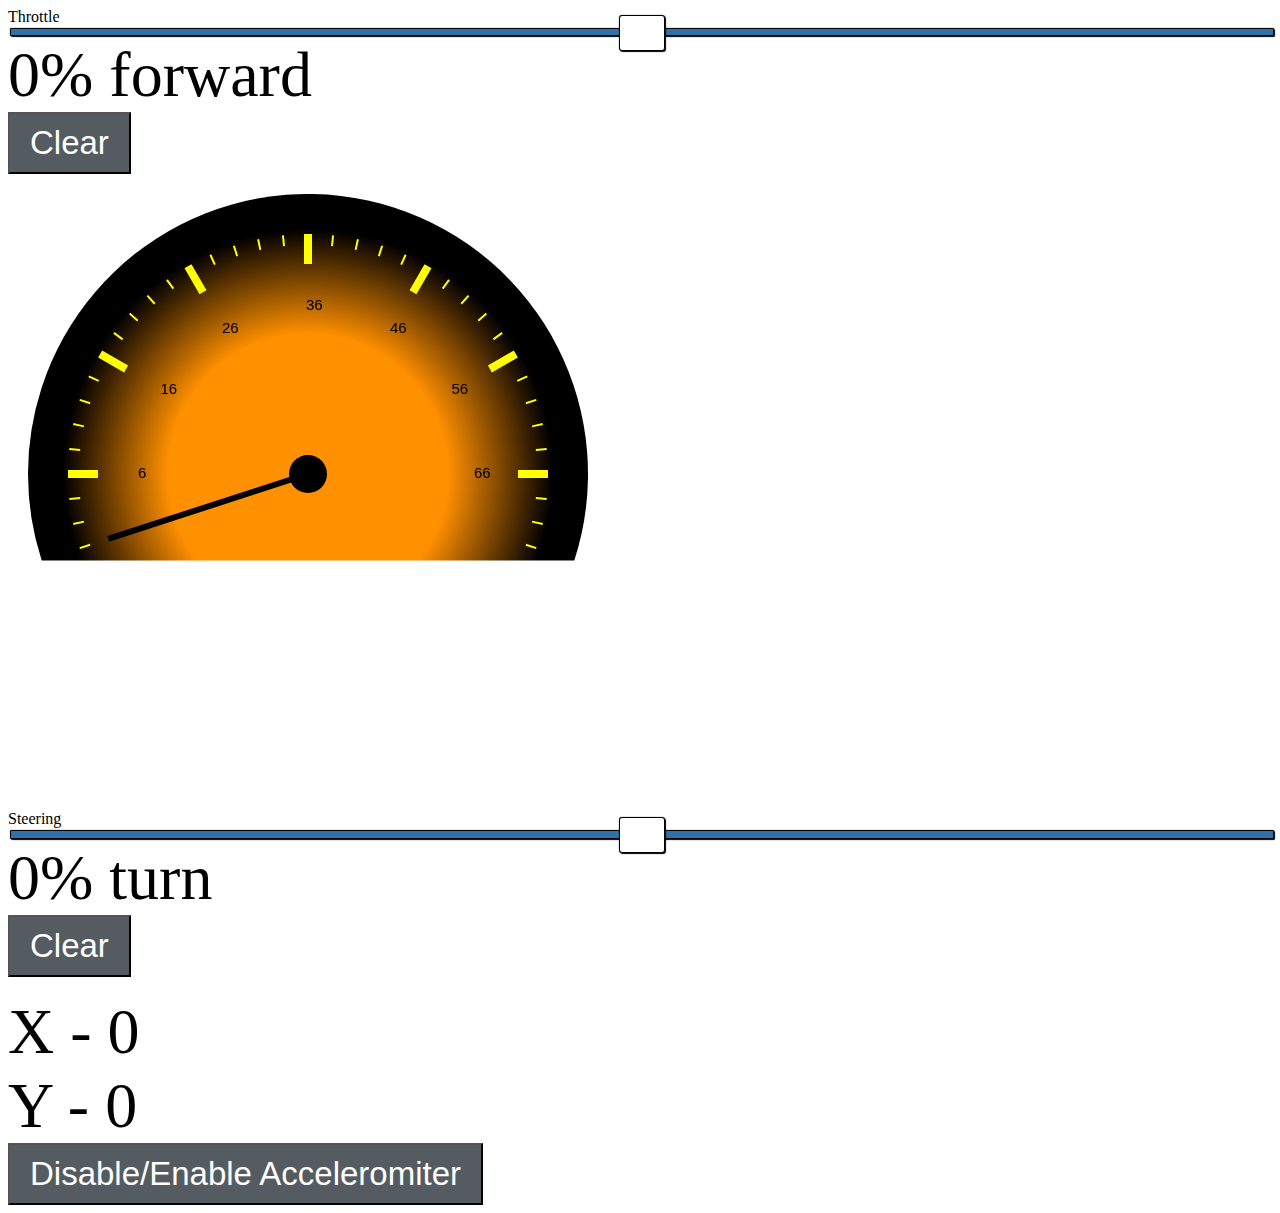
==== html/race.html @ 893fde74 "cleaning up" ====
<head>
	<script src="/static/js/jquery-2.1.3.min.js"></script>
	<script src='/static/js/canvasgauge.js'></script>
	<script src="/static/js/highlight.min.js"></script>



	<style type="text/css">
		input.throttle_value 
		{ 
			-webkit-appearance: slider-vertical; 
			writing-mode: bt-lr; 
			width: 25px;
		}

		input[type=range] {
  -webkit-appearance: none; /* Hides the slider so that custom slider can be made */
  width: 100%; /* Specific width is required for Firefox. */
}

input[type=range]::-webkit-slider-thumb {
  -webkit-appearance: none;
}

input[type=range]:focus {
  outline: none; /* Removes the blue border. You should probably do some kind of focus styling for accessibility reasons though. */
}

/* Special styling for WebKit/Blink */
input[type=range]::-webkit-slider-thumb {
  -webkit-appearance: none;
  border: 1px solid #000000;
  height: 36px;
  width: 46px;
  border-radius: 3px;
  background: #ffffff;
  cursor: pointer;
  margin-top: -14px; /* You need to specify a margin in Chrome, but in Firefox and IE it is automatic */
  box-shadow: 1px 1px 1px #000000, 0px 0px 1px #0d0d0d; /* Add cool effects to your sliders! */
}

/* All the same stuff for Firefox */
input[type=range]::-moz-range-thumb {
  box-shadow: 1px 1px 1px #000000, 0px 0px 1px #0d0d0d;
  border: 1px solid #000000;
  height: 36px;
  width: 46px;
  border-radius: 3px;
  background: #ffffff;
  cursor: pointer;
}



input[type=range]::-webkit-slider-runnable-track {
  width: 100%;
  height: 8.4px;
  cursor: pointer;
  box-shadow: 1px 1px 1px #000000, 0px 0px 1px #0d0d0d;
  background: #3071a9;
  border-radius: 1.3px;
  border: 0.2px solid #010101;
}

input[type=range]:focus::-webkit-slider-runnable-track {
  background: #367ebd;
}

input[type=range]::-moz-range-track {
  width: 100%;
  height: 8.4px;
  cursor: pointer;
  box-shadow: 1px 1px 1px #000000, 0px 0px 1px #0d0d0d;
  background: #3071a9;
  border-radius: 1.3px;
  border: 0.2px solid #010101;
}

output {
	font-size: 4em;
}


		button {
			display: block;
  font-family: Arial;
  color: #ffffff;
  font-size: 33px;
  background: #555c61;
  padding: 10px 20px 10px 20px;
  text-decoration: none;
}

button:hover {
  background: #3cb0fd;
  background-image: -webkit-linear-gradient(top, #3cb0fd, #3498db);
  background-image: -moz-linear-gradient(top, #3cb0fd, #3498db);
  background-image: -ms-linear-gradient(top, #3cb0fd, #3498db);
  background-image: -o-linear-gradient(top, #3cb0fd, #3498db);
  background-image: linear-gradient(to bottom, #3cb0fd, #3498db);
  text-decoration: none;
}
	</style>

	<body onload="init();">


	<script type="text/javascript">


	var enable_acc = true;

	function init()
	{
		if (window.DeviceMotionEvent == undefined) {
        //No accelerometer is present. Use buttons. 
        alert("no accelerometer");
    }
    else {
        //lockedAllowed = window.screen.lockOrientation("portrait");
        


        window.addEventListener("deviceorientation", accelerometerUpdate, true);
    }

		screen.lockOrientation('landscape');

    draw(0);


	}

   function accelerometerUpdate(event) {
	   // var aX = event.accelerationIncludingGravity.x;
	   // var aY = event.accelerationIncludingGravity.y;
	   // var aZ = event.accelerationIncludingGravity.z;
	   if (!enable_acc) {return;};
     var x = event.beta;
     var y = event.gamma;
     if (x > 90) {x = 90};
     if (x < -90) {x = -90};

     x += 90;
     y += 90;

     x = x / 180;
     y = y / 180;

     x = (.5 - x) * 500;
     y = (y - .5) * 500;

     if (x > 100) {x = 100};
     if (x < -100) {x = -100};
     if (y > 100) {y = 100};
     if (y < -100) {y = -100};

     throttle(Math.trunc(x));
     steering(Math.trunc(y));


	   document.querySelector('#acc_x').value = "X - " + x;
	   document.querySelector('#acc_y').value = "Y - " + y;
		}



	function draw(speed)
	{
      var  canvas = document.getElementById("myCanvas");
      var  context = canvas.getContext("2d");
      context.clearRect(0,0,canvas.width, canvas.height);
      var centerX = canvas.width / 2;
      var centerY = canvas.height / 2;
      var radius = canvas.height / 2 - 20;

      context.beginPath();
      context.arc(centerX, centerY, radius, Math.PI*0.10, Math.PI*-1.1, true);

      var gradience = context.createRadialGradient(centerX, centerY, radius-radius/2, centerX, centerY, radius-radius/8);
       gradience.addColorStop(0, '#ff9000');
       gradience.addColorStop(1, '#000000');

       context.fillStyle = gradience;
       context.fill();
       context.closePath();
       context.restore();

	context.beginPath();
	context.strokeStyle = '#ffff00';
	context.translate(centerX,centerY);
	var increment = 2;
	context.font="15px Helvetica";
	for (var i=-18; i<=18; i++)
	{
		angle = Math.PI/30*i;
		sineAngle = Math.sin(angle);
		cosAngle = -Math.cos(angle);

		if (i % 5 == 0) {
		context.lineWidth = 8;
		iPointX = sineAngle *(radius -radius/4);
		iPointY = cosAngle *(radius -radius/4);
		oPointX = sineAngle *(radius -radius/7);
		oPointY = cosAngle *(radius -radius/7);

		wPointX = sineAngle *(radius -radius/2.5);
		wPointY = cosAngle *(radius -radius/2.5);
		context.fillText((i+18)*increment,wPointX-2,wPointY+4);
		}
		else
		{
		context.lineWidth = 2; 			
		iPointX = sineAngle *(radius -radius/5.5);
		iPointY = cosAngle *(radius -radius/5.5);
		oPointX = sineAngle *(radius -radius/7);
		oPointY = cosAngle *(radius -radius/7);
		}
		context.beginPath();
		context.moveTo(iPointX,iPointY);
		context.lineTo(oPointX,oPointY);
		context.stroke();
		context.closePath();
	}
	var numOfSegments = speed/increment;
	numOfSegments = numOfSegments -18;
	angle = Math.PI/30*numOfSegments;
	sineAngle = Math.sin(angle);
	cosAngle = -Math.cos(angle);
	pointX = sineAngle *(3/4*radius);
	pointY = cosAngle *(3/4*radius);

	context.beginPath();
	context.strokeStyle = '#000000';
	context.arc(0, 0, 19, 0, 2*Math.PI, true);
	context.fill();
        context.closePath();

	context.beginPath();    	
	context.lineWidth=6;
	context.moveTo(0,0);
        context.lineTo(pointX,pointY);
        context.stroke();
        context.closePath();
        context.restore();
        context.translate(-centerX,-centerY);
}


	function throttle(value)
	{
		// var value = $('#throttle_value').val();
		console.log("value -  " + value);  
		var output = "";
		if (value < 0)
		{
			output = -1 * value + "% reverse";
			draw(-1 * value);
			value -= 40;

		}
		else if (value > 0)
		{
			output = value + "% forward"
			draw(value);
			value += 40;
		}
		else
		{
			value = 0
			output = value + "% forward"
			draw(value);
		}
		document.querySelector('#throttle_output').value = output;

			
		$.post( "/throttle?v=" + value, function(data) {
		  if (data = "SUCCESS")
		  {
		  	console.log("SUCCESS");
		  }
		  else
		  {
		  	console.log("FAILURE");
		  }
		});

	}

	function steering(value)
	{
		//var value = $('#steering_value').val();
		var output = "";
		if (value < -40)
		{
			output = -1 * value + "% left"

		}
		else if (value > 40)
		{
			output = value + "% right"
		}
		else
		{
			value = 0
			output = value + "% turn"
			draw(value);
		}
		document.querySelector('#steering_output').value = output;

			
		$.post( "/steering?v=" + value, function(data) {
		  if (data = "SUCCESS")
		  {
		  	console.log("SUCCESS");
		  }
		  else
		  {
		  	console.log("FAILURE");
		  }
		});

	}

	function acc()
	{
		if (enable_acc)
		{
			enable_acc = false;
		}
		else
		{
			enable_acc = true;
		}
	}

	</script>

</head>

<body [orient="portrait"]>
	<label >Throttle</label>
	<input id="throttle_value" class="throttle_value" type=range min=-60 max=60 value=0 class=vertical orient=vertical oninput="throttle(value)"></input>
	<output for=fader id="throttle_output" class="throttle_output">0%</output>
	<button onclick="throttle(0)">Clear</button>
	<canvas class="canvas" id="myCanvas" width="600px" height="600px">
Your browser does not support the HTML5 canvas tag.</canvas>
	<br>
	<br>
	<br>

		<label >Steering</label>
	<input id="steering_value" class="steering_value" type=range min=-100 max=100 value=0 class=vertical orient=vertical oninput="steering(value)"></input>
	<output for=fader id="steering_output" class="steering_output">0%</output>
	<button onclick="steering(0)">Clear</button>
	<br>

	<output for=fader id="acc_x" class="acc_x">X - 0</output></br>
	<output for=fader id="acc_y" class="acc_y">Y - 0</output></br>
	<button onclick="acc()">Disable/Enable Acceleromiter</button>

</body>
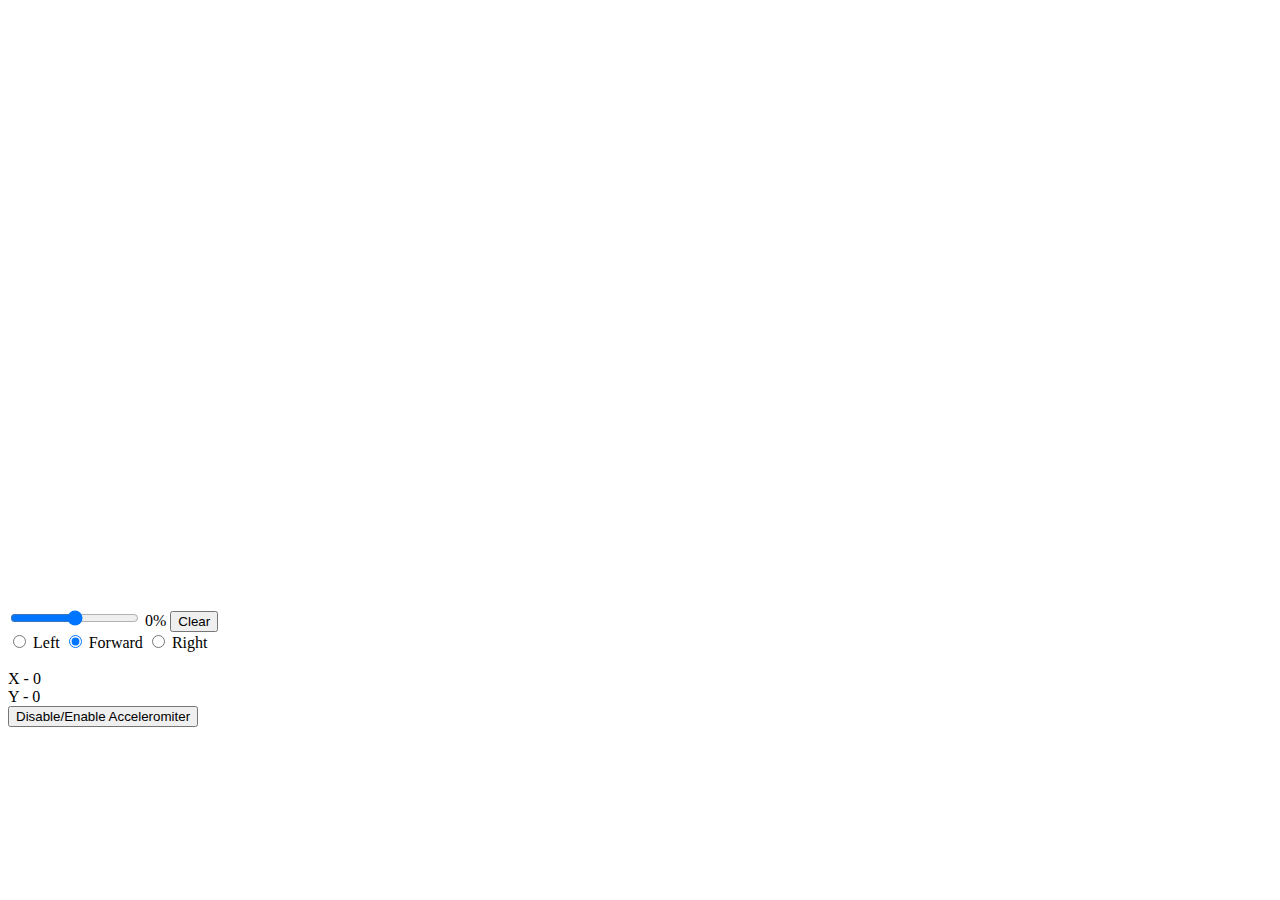
==== commit d12795de: "cleaning up" ====
--- a/html/race.html
+++ b/html/race.html
@@ -1,362 +1,44 @@
 <head>
-	<script src="/static/js/jquery-2.1.3.min.js"></script>
-	<script src='/static/js/canvasgauge.js'></script>
-	<script src="/static/js/highlight.min.js"></script>
+	<script src="static/js/jquery-2.1.3.min.js"></script>
+	<script src='static/js/canvasgauge.js'></script>
+	<script src="static/js/highlight.min.js"></script>
+	<script src="static/js/race.js"></script>
+	<link rel="stylesheet" type="text/css" href="static/css/race.css">
+
+	<title>Race Hot Wheels</title>
+
+</head>
 
 
 
-	<style type="text/css">
-		input.throttle_value 
-		{ 
-			-webkit-appearance: slider-vertical; 
-			writing-mode: bt-lr; 
-			width: 25px;
-		}
+<body [orient="portrait"] onload="init();">
+	<canvas class="speedometer" id="speedometer" width="600px" height="600px">Your browser does not support the HTML5 canvas tag.</canvas>
+	<div class="content">
+	<div id="throttle" class="throttle">
+		<input id="throttle_value" class="throttle_value" type=range min=-60 max=60 value=0 class=vertical orient=vertical oninput="throttle(value)"></input>
+		<output for=fader id="throttle_output" class="throttle_output">0%</output>
+		<button onclick="throttle(0)">Clear</button>
+	</div>
 
-		input[type=range] {
-  -webkit-appearance: none; /* Hides the slider so that custom slider can be made */
-  width: 100%; /* Specific width is required for Firefox. */
-}
-
-input[type=range]::-webkit-slider-thumb {
-  -webkit-appearance: none;
-}
-
-input[type=range]:focus {
-  outline: none; /* Removes the blue border. You should probably do some kind of focus styling for accessibility reasons though. */
-}
-
-/* Special styling for WebKit/Blink */
-input[type=range]::-webkit-slider-thumb {
-  -webkit-appearance: none;
-  border: 1px solid #000000;
-  height: 36px;
-  width: 46px;
-  border-radius: 3px;
-  background: #ffffff;
-  cursor: pointer;
-  margin-top: -14px; /* You need to specify a margin in Chrome, but in Firefox and IE it is automatic */
-  box-shadow: 1px 1px 1px #000000, 0px 0px 1px #0d0d0d; /* Add cool effects to your sliders! */
-}
-
-/* All the same stuff for Firefox */
-input[type=range]::-moz-range-thumb {
-  box-shadow: 1px 1px 1px #000000, 0px 0px 1px #0d0d0d;
-  border: 1px solid #000000;
-  height: 36px;
-  width: 46px;
-  border-radius: 3px;
-  background: #ffffff;
-  cursor: pointer;
-}
-
-
-
-input[type=range]::-webkit-slider-runnable-track {
-  width: 100%;
-  height: 8.4px;
-  cursor: pointer;
-  box-shadow: 1px 1px 1px #000000, 0px 0px 1px #0d0d0d;
-  background: #3071a9;
-  border-radius: 1.3px;
-  border: 0.2px solid #010101;
-}
-
-input[type=range]:focus::-webkit-slider-runnable-track {
-  background: #367ebd;
-}
-
-input[type=range]::-moz-range-track {
-  width: 100%;
-  height: 8.4px;
-  cursor: pointer;
-  box-shadow: 1px 1px 1px #000000, 0px 0px 1px #0d0d0d;
-  background: #3071a9;
-  border-radius: 1.3px;
-  border: 0.2px solid #010101;
-}
-
-output {
-	font-size: 4em;
-}
-
-
-		button {
-			display: block;
-  font-family: Arial;
-  color: #ffffff;
-  font-size: 33px;
-  background: #555c61;
-  padding: 10px 20px 10px 20px;
-  text-decoration: none;
-}
-
-button:hover {
-  background: #3cb0fd;
-  background-image: -webkit-linear-gradient(top, #3cb0fd, #3498db);
-  background-image: -moz-linear-gradient(top, #3cb0fd, #3498db);
-  background-image: -ms-linear-gradient(top, #3cb0fd, #3498db);
-  background-image: -o-linear-gradient(top, #3cb0fd, #3498db);
-  background-image: linear-gradient(to bottom, #3cb0fd, #3498db);
-  text-decoration: none;
-}
-	</style>
-
-	<body onload="init();">
-
-
-	<script type="text/javascript">
-
-
-	var enable_acc = true;
-
-	function init()
-	{
-		if (window.DeviceMotionEvent == undefined) {
-        //No accelerometer is present. Use buttons. 
-        alert("no accelerometer");
-    }
-    else {
-        //lockedAllowed = window.screen.lockOrientation("portrait");
-        
-
-
-        window.addEventListener("deviceorientation", accelerometerUpdate, true);
-    }
-
-		screen.lockOrientation('landscape');
-
-    draw(0);
-
-
-	}
-
-   function accelerometerUpdate(event) {
-	   // var aX = event.accelerationIncludingGravity.x;
-	   // var aY = event.accelerationIncludingGravity.y;
-	   // var aZ = event.accelerationIncludingGravity.z;
-	   if (!enable_acc) {return;};
-     var x = event.beta;
-     var y = event.gamma;
-     if (x > 90) {x = 90};
-     if (x < -90) {x = -90};
-
-     x += 90;
-     y += 90;
-
-     x = x / 180;
-     y = y / 180;
-
-     x = (.5 - x) * 500;
-     y = (y - .5) * 500;
-
-     if (x > 100) {x = 100};
-     if (x < -100) {x = -100};
-     if (y > 100) {y = 100};
-     if (y < -100) {y = -100};
-
-     throttle(Math.trunc(x));
-     steering(Math.trunc(y));
-
-
-	   document.querySelector('#acc_x').value = "X - " + x;
-	   document.querySelector('#acc_y').value = "Y - " + y;
-		}
-
-
-
-	function draw(speed)
-	{
-      var  canvas = document.getElementById("myCanvas");
-      var  context = canvas.getContext("2d");
-      context.clearRect(0,0,canvas.width, canvas.height);
-      var centerX = canvas.width / 2;
-      var centerY = canvas.height / 2;
-      var radius = canvas.height / 2 - 20;
-
-      context.beginPath();
-      context.arc(centerX, centerY, radius, Math.PI*0.10, Math.PI*-1.1, true);
-
-      var gradience = context.createRadialGradient(centerX, centerY, radius-radius/2, centerX, centerY, radius-radius/8);
-       gradience.addColorStop(0, '#ff9000');
-       gradience.addColorStop(1, '#000000');
-
-       context.fillStyle = gradience;
-       context.fill();
-       context.closePath();
-       context.restore();
-
-	context.beginPath();
-	context.strokeStyle = '#ffff00';
-	context.translate(centerX,centerY);
-	var increment = 2;
-	context.font="15px Helvetica";
-	for (var i=-18; i<=18; i++)
-	{
-		angle = Math.PI/30*i;
-		sineAngle = Math.sin(angle);
-		cosAngle = -Math.cos(angle);
-
-		if (i % 5 == 0) {
-		context.lineWidth = 8;
-		iPointX = sineAngle *(radius -radius/4);
-		iPointY = cosAngle *(radius -radius/4);
-		oPointX = sineAngle *(radius -radius/7);
-		oPointY = cosAngle *(radius -radius/7);
-
-		wPointX = sineAngle *(radius -radius/2.5);
-		wPointY = cosAngle *(radius -radius/2.5);
-		context.fillText((i+18)*increment,wPointX-2,wPointY+4);
-		}
-		else
-		{
-		context.lineWidth = 2; 			
-		iPointX = sineAngle *(radius -radius/5.5);
-		iPointY = cosAngle *(radius -radius/5.5);
-		oPointX = sineAngle *(radius -radius/7);
-		oPointY = cosAngle *(radius -radius/7);
-		}
-		context.beginPath();
-		context.moveTo(iPointX,iPointY);
-		context.lineTo(oPointX,oPointY);
-		context.stroke();
-		context.closePath();
-	}
-	var numOfSegments = speed/increment;
-	numOfSegments = numOfSegments -18;
-	angle = Math.PI/30*numOfSegments;
-	sineAngle = Math.sin(angle);
-	cosAngle = -Math.cos(angle);
-	pointX = sineAngle *(3/4*radius);
-	pointY = cosAngle *(3/4*radius);
-
-	context.beginPath();
-	context.strokeStyle = '#000000';
-	context.arc(0, 0, 19, 0, 2*Math.PI, true);
-	context.fill();
-        context.closePath();
-
-	context.beginPath();    	
-	context.lineWidth=6;
-	context.moveTo(0,0);
-        context.lineTo(pointX,pointY);
-        context.stroke();
-        context.closePath();
-        context.restore();
-        context.translate(-centerX,-centerY);
-}
-
-
-	function throttle(value)
-	{
-		// var value = $('#throttle_value').val();
-		console.log("value -  " + value);  
-		var output = "";
-		if (value < 0)
-		{
-			output = -1 * value + "% reverse";
-			draw(-1 * value);
-			value -= 40;
-
-		}
-		else if (value > 0)
-		{
-			output = value + "% forward"
-			draw(value);
-			value += 40;
-		}
-		else
-		{
-			value = 0
-			output = value + "% forward"
-			draw(value);
-		}
-		document.querySelector('#throttle_output').value = output;
-
-			
-		$.post( "/throttle?v=" + value, function(data) {
-		  if (data = "SUCCESS")
-		  {
-		  	console.log("SUCCESS");
-		  }
-		  else
-		  {
-		  	console.log("FAILURE");
-		  }
-		});
-
-	}
-
-	function steering(value)
-	{
-		//var value = $('#steering_value').val();
-		var output = "";
-		if (value < -40)
-		{
-			output = -1 * value + "% left"
-
-		}
-		else if (value > 40)
-		{
-			output = value + "% right"
-		}
-		else
-		{
-			value = 0
-			output = value + "% turn"
-			draw(value);
-		}
-		document.querySelector('#steering_output').value = output;
-
-			
-		$.post( "/steering?v=" + value, function(data) {
-		  if (data = "SUCCESS")
-		  {
-		  	console.log("SUCCESS");
-		  }
-		  else
-		  {
-		  	console.log("FAILURE");
-		  }
-		});
-
-	}
-
-	function acc()
-	{
-		if (enable_acc)
-		{
-			enable_acc = false;
-		}
-		else
-		{
-			enable_acc = true;
-		}
-	}
-
-	</script>
-
-</head>
-
-<body [orient="portrait"]>
-	<label >Throttle</label>
-	<input id="throttle_value" class="throttle_value" type=range min=-60 max=60 value=0 class=vertical orient=vertical oninput="throttle(value)"></input>
-	<output for=fader id="throttle_output" class="throttle_output">0%</output>
-	<button onclick="throttle(0)">Clear</button>
-	<canvas class="canvas" id="myCanvas" width="600px" height="600px">
-Your browser does not support the HTML5 canvas tag.</canvas>
-	<br>
-	<br>
+	<div id="steering" class="steering">
+		
+		<input type="radio" id="turn_left" name="radios" onchange="steering()">
+  	<label for="turn_left">Left</label>
+   
+  	<input type="radio" id="turn_forward" name="radios" checked = "" onchange="steering()">
+  	<label for="turn_forward">Forward</label>
+	
+		<input type="radio" id="turn_right" name="radios" onchange="steering()">
+  	<label for="turn_right">Right</label> 
+	</div>
 	<br>
 
-		<label >Steering</label>
-	<input id="steering_value" class="steering_value" type=range min=-100 max=100 value=0 class=vertical orient=vertical oninput="steering(value)"></input>
-	<output for=fader id="steering_output" class="steering_output">0%</output>
-	<button onclick="steering(0)">Clear</button>
-	<br>
+	<div id="acceleromiter" class="acceleromiter">
+		<output for=fader id="acc_x" class="acc_x">X - 0</output></br>
+		<output for=fader id="acc_y" class="acc_y">Y - 0</output></br>
+		<button onclick="acc()">Disable/Enable Acceleromiter</button>
+	</div>
 
-	<output for=fader id="acc_x" class="acc_x">X - 0</output></br>
-	<output for=fader id="acc_y" class="acc_y">Y - 0</output></br>
-	<button onclick="acc()">Disable/Enable Acceleromiter</button>
+	</div>
 
 </body>